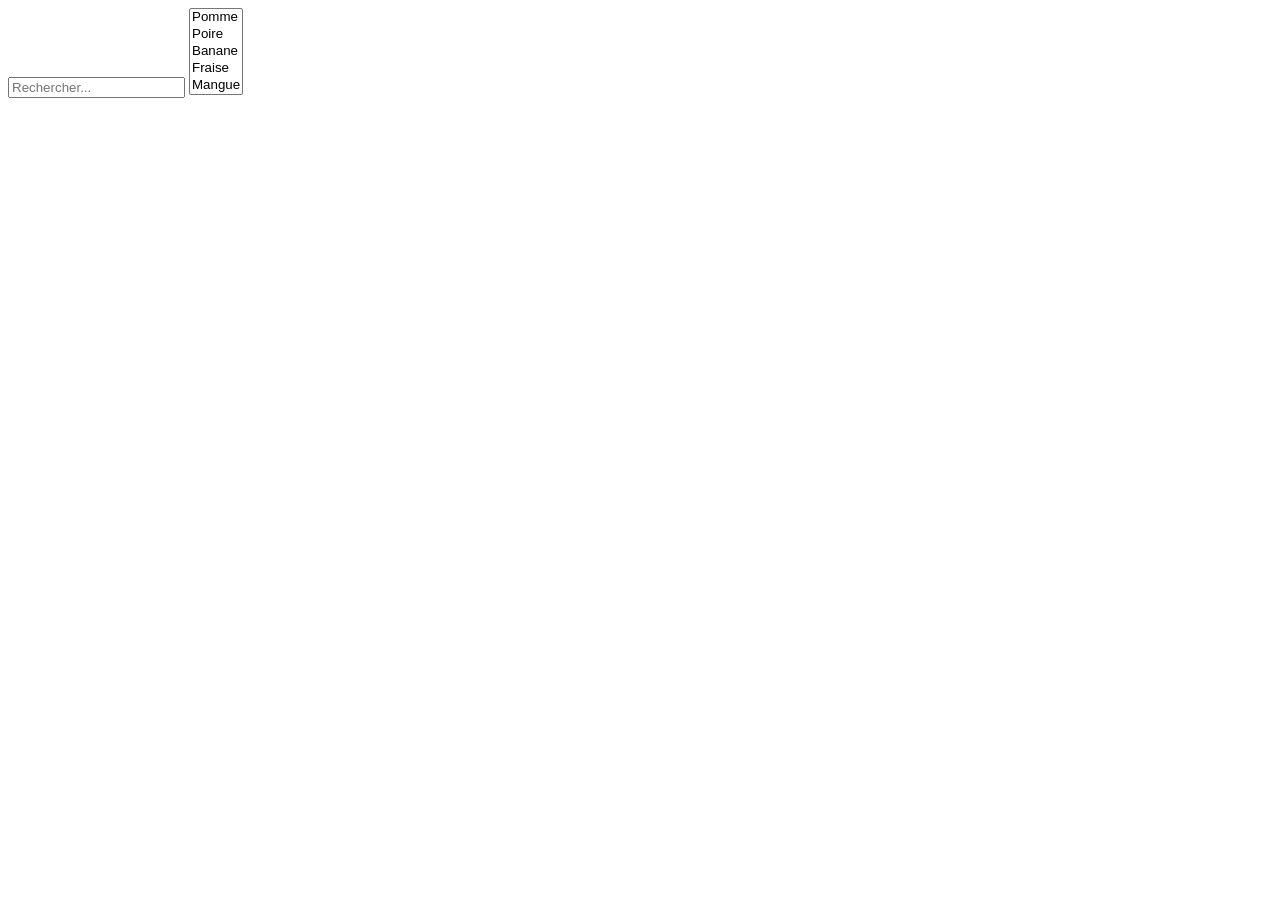
==== login.html @ f92cff05 "intialTest1" ====
<!DOCTYPE html>
<html lang="fr">
<head>
    <meta charset="UTF-8">
    <title>Page de connexion - Voyage Vista</title>
</head>

<body>

    <input type="text" id="search" placeholder="Rechercher...">

    <select id="mySelect" size="5">
        <option>Pomme</option>
        <option>Poire</option>
        <option>Banane</option>-
        <option>Fraise</option>
        <option>Mangue</option>
    </select>

    <script>
        const searchInput = document.getElementById('search');
        const select = document.getElementById('mySelect');
        const options = Array.from(select.options);

        searchInput.addEventListener('input', () => {
        const filter = searchInput.value.toLowerCase();
        select.innerHTML = ''; // Vide la liste
        options
            .filter(opt => opt.text.toLowerCase().includes(filter))
            .forEach(opt => select.appendChild(opt));
        });
    </script>

</body>
</html>
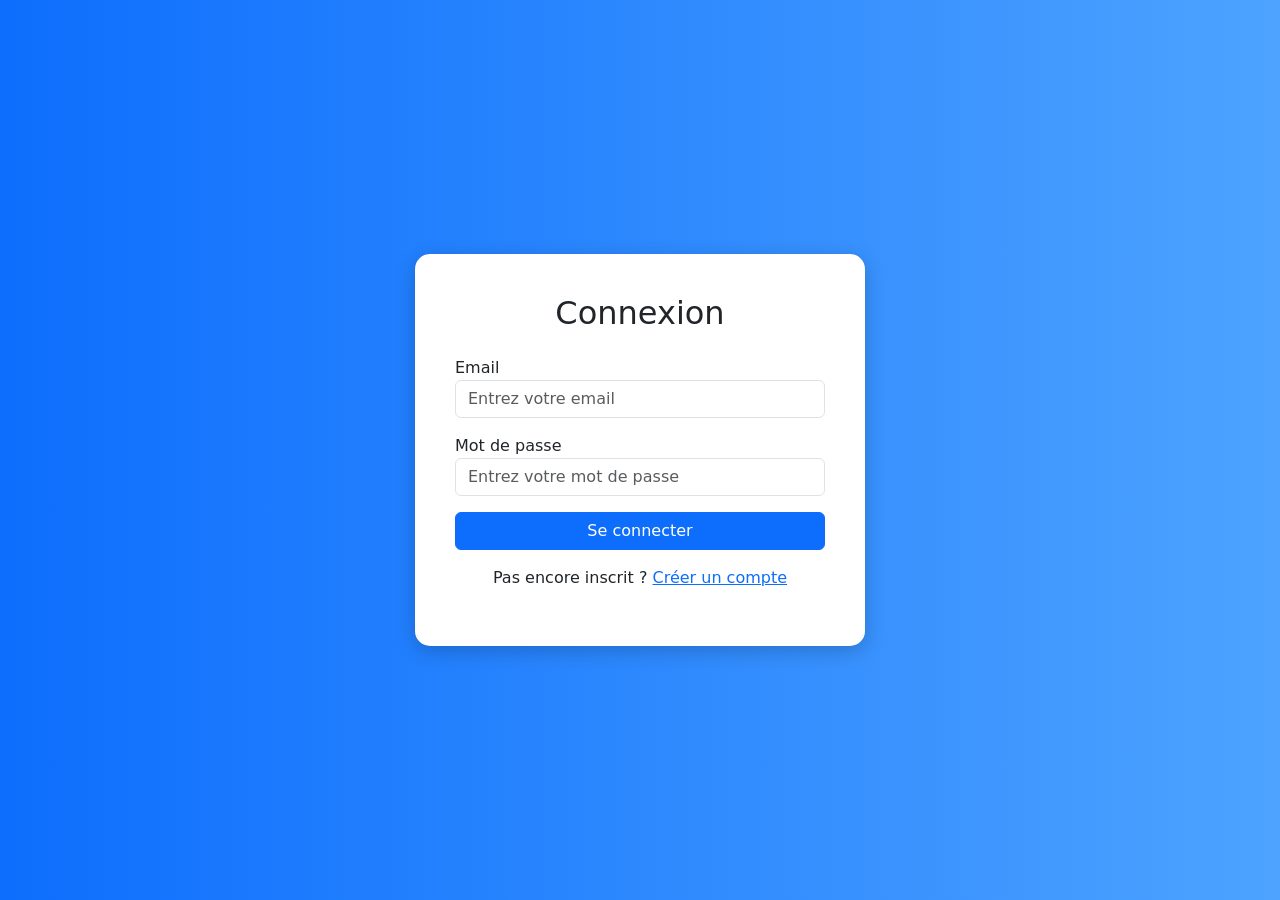
==== commit 343b8954: "Ajout du code base (index, login et destinations) sans php" ====
--- a/login.html
+++ b/login.html
@@ -1,35 +1,64 @@
 <!DOCTYPE html>
 <html lang="fr">
+
 <head>
     <meta charset="UTF-8">
-    <title>Page de connexion - Voyage Vista</title>
+    <meta name="viewport" content="width=device-width, initial-scale=1.0">
+    <title>Connexion - VoyageVista</title>
+
+    <link rel="stylesheet" href="assets/css/bootstrap.min.css">
+    <link rel="stylesheet" href="assets/css/style.css">
 </head>
 
-<body>
+<body class="login-body">
 
-    <input type="text" id="search" placeholder="Rechercher...">
+    <div class="login-container">
 
-    <select id="mySelect" size="5">
-        <option>Pomme</option>
-        <option>Poire</option>
-        <option>Banane</option>-
-        <option>Fraise</option>
-        <option>Mangue</option>
-    </select>
+        <div class="login-card">
 
-    <script>
-        const searchInput = document.getElementById('search');
-        const select = document.getElementById('mySelect');
-        const options = Array.from(select.options);
+            <h2 class="text-center mb-4">
+                Connexion
+            </h2>
 
-        searchInput.addEventListener('input', () => {
-        const filter = searchInput.value.toLowerCase();
-        select.innerHTML = ''; // Vide la liste
-        options
-            .filter(opt => opt.text.toLowerCase().includes(filter))
-            .forEach(opt => select.appendChild(opt));
-        });
-    </script>
+            <form id="loginForm">
+
+                <div class="mb-3">
+
+                    <label>Email</label>
+
+                    <input type="email"
+                        class="form-control"
+                        placeholder="Entrez votre email"
+                        required>
+
+                </div>
+
+                <div class="mb-3">
+
+                    <label>Mot de passe</label>
+
+                    <input type="password"
+                        class="form-control"
+                        placeholder="Entrez votre mot de passe"
+                        required>
+
+                </div>
+
+                <button class="btn btn-primary w-100">
+                    Se connecter
+                </button>
+
+            </form>
+
+            <p class="text-center mt-3">
+                Pas encore inscrit ?
+                <a href="#">Créer un compte</a>
+            </p>
+
+        </div>
+
+    </div>
 
 </body>
+
 </html>
--- a/assets/css/style.css
+++ b/assets/css/style.css
@@ -0,0 +1,87 @@
+.placeHolder {
+    background-color: #f0f0f0;
+    color: transparent;
+    border-radius: 4px;
+    width: 100%;
+    height: 20px;
+    margin-bottom: 10px;
+}
+
+/* NAVBAR */
+.custom-navbar {
+    background-color: #0d6efd;
+    padding: 15px 0;
+}
+
+/* HERO */
+.hero-section {
+    position: relative;
+    height: 90vh;
+    background: url('../images/banniere.jpg') center/cover no-repeat;
+    display: flex;
+    align-items: center;
+    justify-content: center;
+}
+
+.hero-overlay {
+    position: absolute;
+    inset: 0;
+    background-color: rgba(46, 164, 196, 0.244);
+}
+
+.hero-content {
+    position: relative;
+    z-index: 2;
+    color: white;
+}
+
+.search-box {
+    max-width: 700px;
+    margin: auto;
+}
+
+/* CARDS */
+.destination-card {
+    border: none;
+    border-radius: 15px;
+    overflow: hidden;
+    transition: 0.3s;
+    box-shadow: 0 5px 15px rgba(0,0,0,0.1);
+}
+
+.destination-card:hover {
+    transform: translateY(-10px);
+}
+
+.destination-card img {
+    height: 250px;
+    object-fit: cover;
+}
+
+/* FOOTER */
+.footer {
+    background-color: #111;
+    color: white;
+    padding: 20px;
+}
+
+/* LOGIN */
+.login-body {
+    background: linear-gradient(to right, #0d6efd, #4da3ff);
+    height: 100vh;
+    display: flex;
+    justify-content: center;
+    align-items: center;
+}
+
+.login-container {
+    width: 100%;
+    max-width: 450px;
+}
+
+.login-card {
+    background: white;
+    padding: 40px;
+    border-radius: 15px;
+    box-shadow: 0 5px 20px rgba(0,0,0,0.2);
+}
